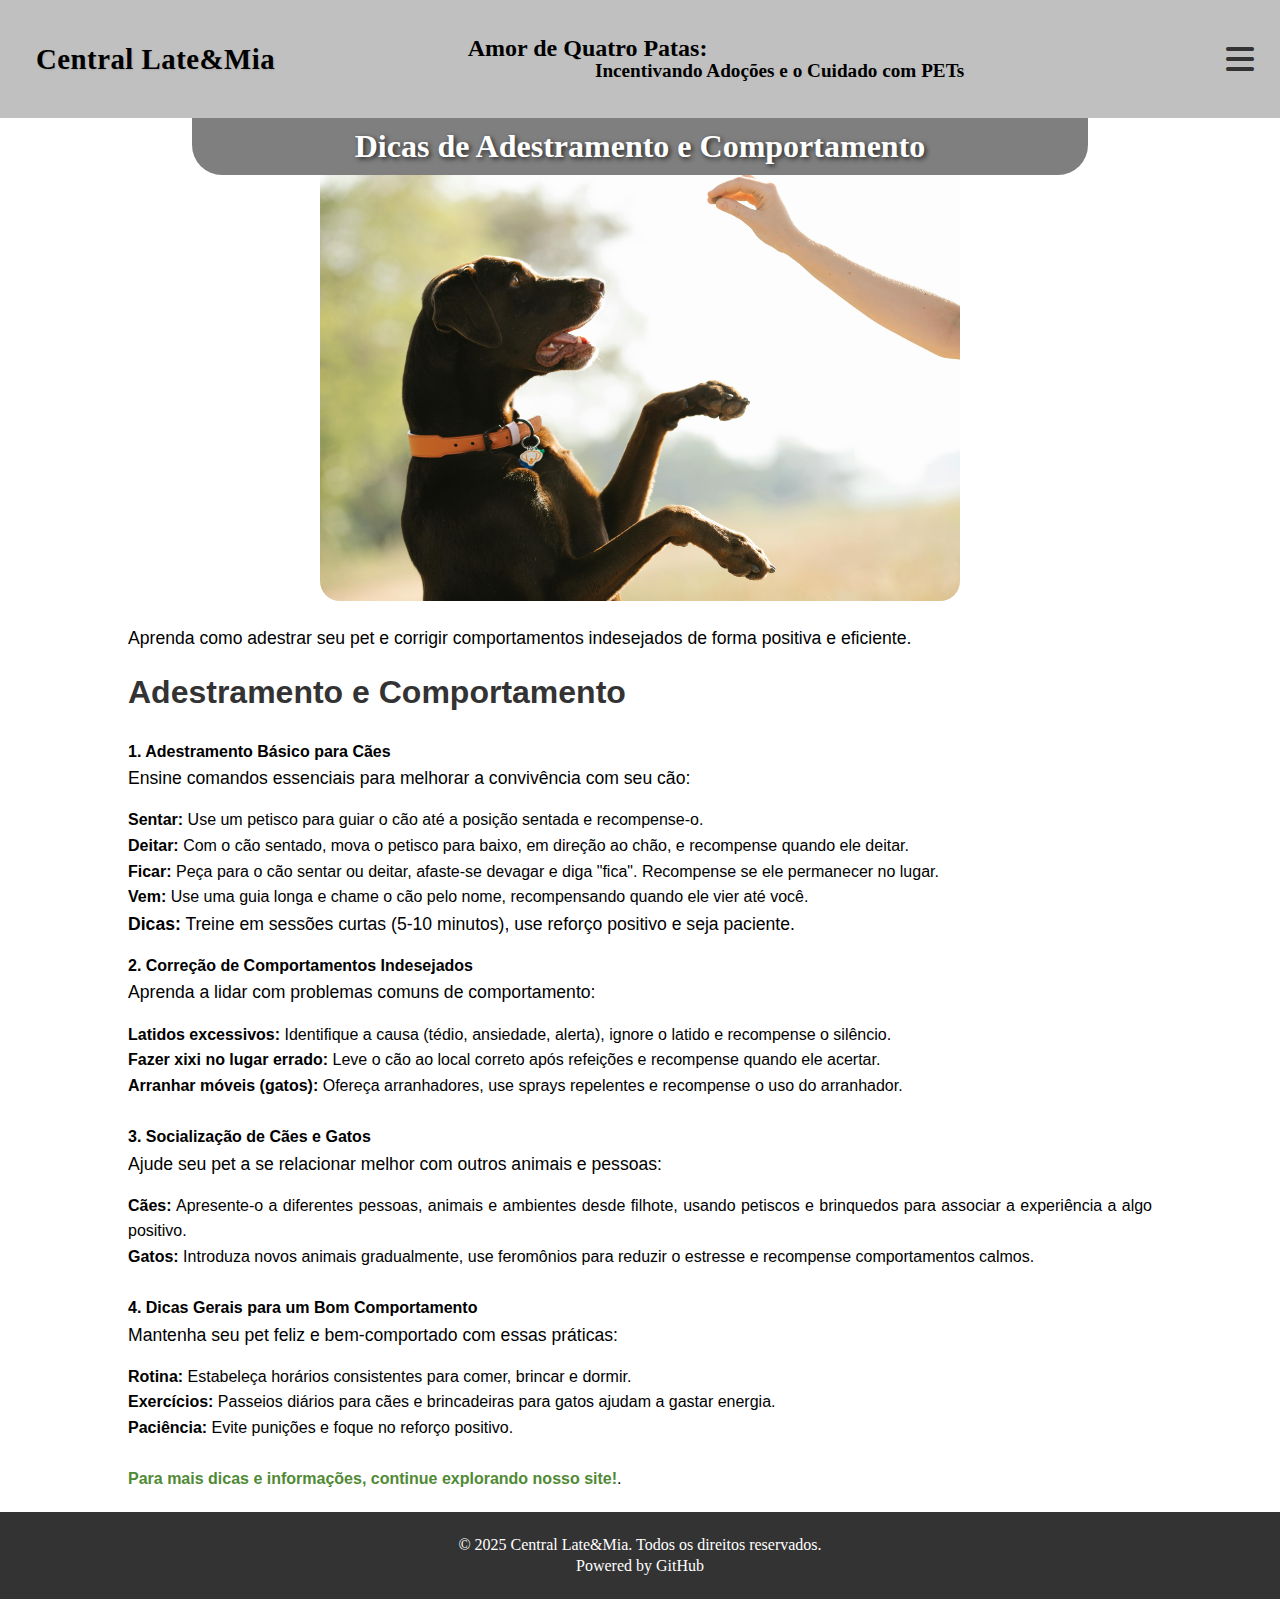
==== adestramento.html @ bac104c6 "adicionado página de adestramento e atualiza títulos e ícones nas páginas existentes" ====
<!DOCTYPE html>
<html lang="pt-br">

<head>
  <meta charset="UTF-8">
    <meta name="viewport" content="width=device-width, initial-scale=1.0">
    <link rel="icon" type="image/x-icon" href="./src/assets/favicon.ico">
    <title>Portal Late&Mia</title>

  <link rel="stylesheet" href="./src/styles/reset.css" />
  <link rel="stylesheet" href="./src/styles/vars.css" />
  <link rel="stylesheet" href="./src/styles/body.css" />
  <link rel="stylesheet" href="./src/styles/header.css" />
  <link rel="stylesheet" href="./src/styles/footer.css">
  <link rel="stylesheet" href="./src/styles/pet-news.css" />

  <link rel="stylesheet" href="https://cdnjs.cloudflare.com/ajax/libs/font-awesome/6.4.0/css/all.min.css" />
</head>

<body>
  <div class="overlay" id="overlay"></div>
  <div class="sidebar-menu" id="sidebar-menu">
    <ul>
      <li><a href="./castrar.html">Beneficios da castração</a></li>
      <li><a href="./vacinar.html">Beneficios da Vacinação</a></li>
      <li>
        <a href="./adotar.html">Por que adotar um pet? Conheça seus benefícios</a>
      </li>
    </ul>
  </div>
  <header>
    <nav class="header__container">
      <a href="./index.html">
        <h1 class="main_title">Central Late&Mia</h1>
      </a>

      <div class="slogan">
        <h1 class="strong-text">Amor de Quatro Patas: </h1>
        <h2>Incentivando Adoções e o Cuidado com PETs</h2>
      </div>

      <button class="sidebar" id="sidebar-toggle">
        <i class="fa-solid fa-bars"></i>
      </button>
    </nav>
  </header>

  <!-- Seção de imagem centralizada e matéria -->
  <main>
    <section class="image-container">
      <div class="title-overlay">Dicas de Adestramento e Comportamento</div>
      <img src="./src/assets/news/adestramento.jpeg" alt="foto de recebendo um petisco" class="large-image" />
    </section>

    <section class="content-container">
      <div class="container">
        
        <p>Aprenda como adestrar seu pet e corrigir comportamentos indesejados de forma positiva e eficiente.</p>

        <h2>Adestramento e Comportamento</h2>
        
        <h3>1. Adestramento Básico para Cães</h3>
        <p>Ensine comandos essenciais para melhorar a convivência com seu cão:</p>
        <ul>
            <li><strong>Sentar:</strong> Use um petisco para guiar o cão até a posição sentada e recompense-o.</li>
            <li><strong>Deitar:</strong> Com o cão sentado, mova o petisco para baixo, em direção ao chão, e recompense quando ele deitar.</li>
            <li><strong>Ficar:</strong> Peça para o cão sentar ou deitar, afaste-se devagar e diga "fica". Recompense se ele permanecer no lugar.</li>
            <li><strong>Vem:</strong> Use uma guia longa e chame o cão pelo nome, recompensando quando ele vier até você.</li>
        </ul>
        <p><strong>Dicas:</strong> Treine em sessões curtas (5-10 minutos), use reforço positivo e seja paciente.</p>

        <h3>2. Correção de Comportamentos Indesejados</h3>
        <p>Aprenda a lidar com problemas comuns de comportamento:</p>
        <ul>
            <li><strong>Latidos excessivos:</strong> Identifique a causa (tédio, ansiedade, alerta), ignore o latido e recompense o silêncio.</li>
            <li><strong>Fazer xixi no lugar errado:</strong> Leve o cão ao local correto após refeições e recompense quando ele acertar.</li>
            <li><strong>Arranhar móveis (gatos):</strong> Ofereça arranhadores, use sprays repelentes e recompense o uso do arranhador.</li>
        </ul>
        <br>
        <h3>3. Socialização de Cães e Gatos</h3>
        <p>Ajude seu pet a se relacionar melhor com outros animais e pessoas:</p>
        <ul>
            <li><strong>Cães:</strong> Apresente-o a diferentes pessoas, animais e ambientes desde filhote, usando petiscos e brinquedos para associar a experiência a algo positivo.</li>
            <li><strong>Gatos:</strong> Introduza novos animais gradualmente, use feromônios para reduzir o estresse e recompense comportamentos calmos.</li>
        </ul>
        <br>
        <h3>4. Dicas Gerais para um Bom Comportamento</h3>
        <p>Mantenha seu pet feliz e bem-comportado com essas práticas:</p>
        <ul>
            <li><strong>Rotina:</strong> Estabeleça horários consistentes para comer, brincar e dormir.</li>
            <li><strong>Exercícios:</strong> Passeios diários para cães e brincadeiras para gatos ajudam a gastar energia.</li>
            <li><strong>Paciência:</strong> Evite punições e foque no reforço positivo.</li>
        </ul>
        <br>
        <span class="highlight">Para mais dicas e informações, continue explorando nosso site!</span>.
      </div>
    </section>
  </main>
  <footer>
    <div class="footer-content">
      <p>&copy; 2025 Central Late&Mia. Todos os direitos reservados.</p>
      <p>Powered by <a href="https://github.com/Leturnos/Extensionista-II">GitHub</a></p>
    </div>
  </footer>

  <script src="./script.js"></script>
</body>

</html>
---- src/styles/vars.css ----
:root{
    /* font */
    --font-segoe-ui: 'Segoe UI', Tahoma, Geneva, Verdana, sans-serif;

    /* colors */
    --white-color: #fff;
    --header-bg-color: #c0c0c0;
    --search-bg-color: #242424;
    --sidebar-bg-color: #f0f0f0;
    --sidebar-text-color: #333;
    --card-text-color: #000;
    --card-bg-color: #c2c2c2;
    --dot-bg-color: #ccc;
    --dot-active-color: #555;
    --overlay-bg-color: rgba(0, 0, 0, 0.5);
    --container-border-color: #242424;
}
---- src/styles/body.css ----
body {
    margin: 0;
    background-color: var(--white-color);
}

.card ,
.header__container a{
    text-decoration: none;
    color: unset;
}

.portfolio-item a {
    text-decoration: underline;
    color: blue;
}

.overlay {
    position: fixed;
    top: 0;
    right: 0;
    width: 100%;
    height: 100%;
    background-color: var(--overlay-bg-color);
    z-index: 999;
    display: none;
}

.overlay.active {
    display: block;
}

.sidebar-menu {
    position: fixed;
    top: 0;
    right: 0;
    height: 100%;
    width: 25vw;
    min-width: 300px;
    background-color: rgba(255, 254, 254, 0.8);
    transform: translateX(100%);
    transition: transform 0.3s ease-in-out;
    z-index: 1000;
    padding: 20px;
}

.sidebar-menu.open {
    transform: translateX(0);
}

.sidebar-menu ul {
    margin-top: 12vh;
    list-style: none;
    padding: 0;
}

.sidebar-menu li {
    padding: 15px 20px;
    margin-bottom: 10px;
    text-align: left;
    border-radius: 8px;
    /* Borda arredondada */
    transition: background-color 0.3s ease, transform 0.3s ease;
}

.sidebar-menu a {
    color: white;
    text-decoration: none;
    font-size: 18px;
    font-family: 'Arial', sans-serif;
    display: block;
    transition: color 0.3s ease, transform 0.3s ease;
    padding-left: 10px;
}

.sidebar-menu li:hover {
    background-color: rgba(255, 255, 255, 0.1);
    /* Leve destaque */
    transform: scale(1.05);
    /* Leve aumento de tamanho */
}

/* hover nos links */
.sidebar-menu a:hover {
    color: #00bcd4;
    /* coloquei cor ao passar o mouse */
    padding-left: 20px;
    /* desloca pra esquerda */
    transform: translateX(5px);
    /* pequeno movimento de deslizar para a direita */
}

.sidebar-menu ul li a {
    color: rgb(8, 7, 7);
    text-decoration: none;
    font-size: 1.2rem;
    display: flex;
    align-items: center;
    padding: 10px 20px;
    border: 2px solid #00bcd4;
    border-radius: 25px;
    margin: 1px 0;
    background-color: #fff;
    transition: all 0.3s ease;
}

/* Efeito de hover para o link/botão */
.sidebar-menu ul li a:hover {
    background-color: #00bcd4;
    /* muda a cor do fundo ao passar o mouse */
    color: white;
    /* muda a cor do texto no hover */
    border-color: #008c9e;
    /* borda tambem muda no hover */
    transform: translateX(5px);
    /* se move pra direita, igual fizemos com a sidebar */
}

/* Efeito de foco*/
.sidebar-menu ul li a:focus {
    outline: none;
    box-shadow: 0 0 10px rgba(0, 188, 212, 0.5);
    /* sombra no foco */
}

.sidebar-menu ul li a i {
    margin-right: 10px;
    font-size: 1.5rem;
}

.modal {
    display: none;
    /* Oculto inicialmente */
    position: fixed;
    top: 0;
    left: 0;
    width: 100%;
    height: 100%;
    background: rgba(0, 0, 0, 0.5);
    justify-content: center;
    align-items: center;
    z-index: 9999;
}

.modal-content {
    background: #fff;
    padding: 20px;
    border-radius: 8px;
    text-align: center;
    position: relative;
    width: 50%;
    max-width: 500px;
    box-shadow: 0px 4px 10px rgba(0, 0, 0, 0.2);
    transform: translateY(-20px);
    /* Efeito inicial */
    opacity: 0;
    transition: transform 0.3s ease, opacity 0.3s ease;
}

/* Quando a classe .show for adicionada, a animação é ativada */
.modal.show .modal-content {
    transform: translateY(0);
    opacity: 1;
}

/* Botão fechar */
.close {
    position: absolute;
    top: 10px;
    right: 15px;
    font-size: 24px;
    font-weight: bold;
    color: #000;
    cursor: pointer;
}

.modal-title {
    margin-bottom: 10px;
}

@media (max-width: 560px) {
    .sidebar-menu {
        width: 100%;
    }

    .sidebar-menu li {
        margin-right: 40px;
    }
}
---- src/styles/header.css ----
/* Ajuste do Header */
.header__container {
    display: flex;
    align-items: center;
    justify-content: center;
    height: 12vh;
    padding: 5px 20px;
    background-color: var(--header-bg-color);
    position: fixed;
    top: 0;
    left: 0;
    right: 0;
    z-index: 1000;
}

.main_title {
    font-weight: 700;
    font-size: 1.8rem;
    color: #000000;
    text-shadow: 1px 1px 2px rgba(0, 0, 0, 0.1);
    letter-spacing: 0.5px;
    transition: all 0.4s ease;
    margin-left: 1rem;
}

.main_title:hover {
    color: #da5c82;
    text-shadow: 1px 1px 5px rgba(0, 0, 0, 0.3);
}

.slogan {
    flex: 1;
    text-align: center;
    display: flex;
    flex-direction: column;
    align-items: center;
    justify-content: center;
}

.slogan h1 {
    font-weight: 700;
    font-size: 1.5rem;
    margin-right: 25vw;
}

.slogan h2 {
    margin: 0;
    line-height: 1.1;
    font-size: 1.2rem;
    margin-left: 5vw;
}

.sidebar {
    background: none;
    border: none;
    cursor: pointer;
    font-size: 2rem;
    color: #333;
    padding: 10px;
    border-radius: 8px;
    transition: background 0.3s ease, transform 0.2s ease;
    display: flex;
    align-items: center;
    justify-content: center;
    width: 40px;
    height: 40px;
}

.sidebar:hover {
    background: rgba(0, 0, 0, 0.1);
    transform: scale(1.1);
}

/* RESPONSIVIDADE */
@media (max-width: 768px) {
    .title {
        font-size: 1.5rem;
    }

    .slogan {
        align-items: flex-start;
        margin-left: 2vw;
    }

    .slogan h1 {
        margin-right: 0;
        font-size: 1.2rem;
    }

    .slogan h2 {
        margin-left: 0;
        font-size: 1rem;
    }
}

@media (max-width: 640px) {
    .slogan{
        opacity: 0;
    }
}

@media (max-width: 440px) {
    .header__container { 
        gap: 6rem;
    }

    .slogan{
        display: none;
    }
}
---- src/styles/footer.css ----
footer {
    background-color: #333;
    color: #fff;
    text-align: center;
    padding: 20px 0;
    position: relative;
    bottom: 0;
    width: 100%;
}

.footer-content p {
    margin: 5px 0;
}

.footer-content a {
    color: #fff;
    text-decoration: none;
}

.footer-content a:hover {
    text-decoration: underline;
}
---- src/styles/pet-news.css ----
/* CSS para as paginas de matéria */
.image-container {
    position: relative;
    text-align: center;
    margin-top: 13vh;
    margin-bottom: 20px;
}

.large-image {
    width: 50vw;
    height: auto;
    border-radius: 0 0 20px 20px;
}

.title-overlay {
    position: relative;
    font-size: 2rem;
    font-weight: bold;
    color: white;
    text-shadow: 2px 2px 5px rgba(0, 0, 0, 0.7);
    background: rgba(0, 0, 0, 0.5);
    padding: 1vw;
    border-radius: 0 0 30px 30px;
    margin: 0 15vw 0 15vw;
}

/* Estilo para o conteúdo da matéria */
.content-container {
    width: 80%;
    margin: 20px auto;
    font-family: Arial, sans-serif;
    line-height: 1.6;  
    text-align: justify;
    hyphens: auto;
}

.content-container h2 {
    font-size: 2rem;
    color: #333;
    margin-bottom: 20px;
}

.content-container p {
    font-size: 1.1rem;
    margin-bottom: 15px; 
}

.highlight {
    font-weight: bold;
    color: #508a35;
}
.contact {
    margin-top: 20px;
    font-size: 0.9em;
    color: #555;
}

/* Responsividade para telas pequenas */
@media (max-width: 1024px) {
    .content-container {
        width: 90%;
    }

    .large-image {
        width: 60%;
    }

    .title-overlay{
        margin: 0 10vw 0 10vw;
    }
}

@media (max-width: 768px) {
    .content-container {
        width: 90%;
       
    }

    .large-image {
        width: 100%;
        border-radius: 0;
    }

    .title-overlay{
        margin: 0;
        border-radius: 0;
    }

    .content-container p {
        font-size: 0.9rem;
    }
}
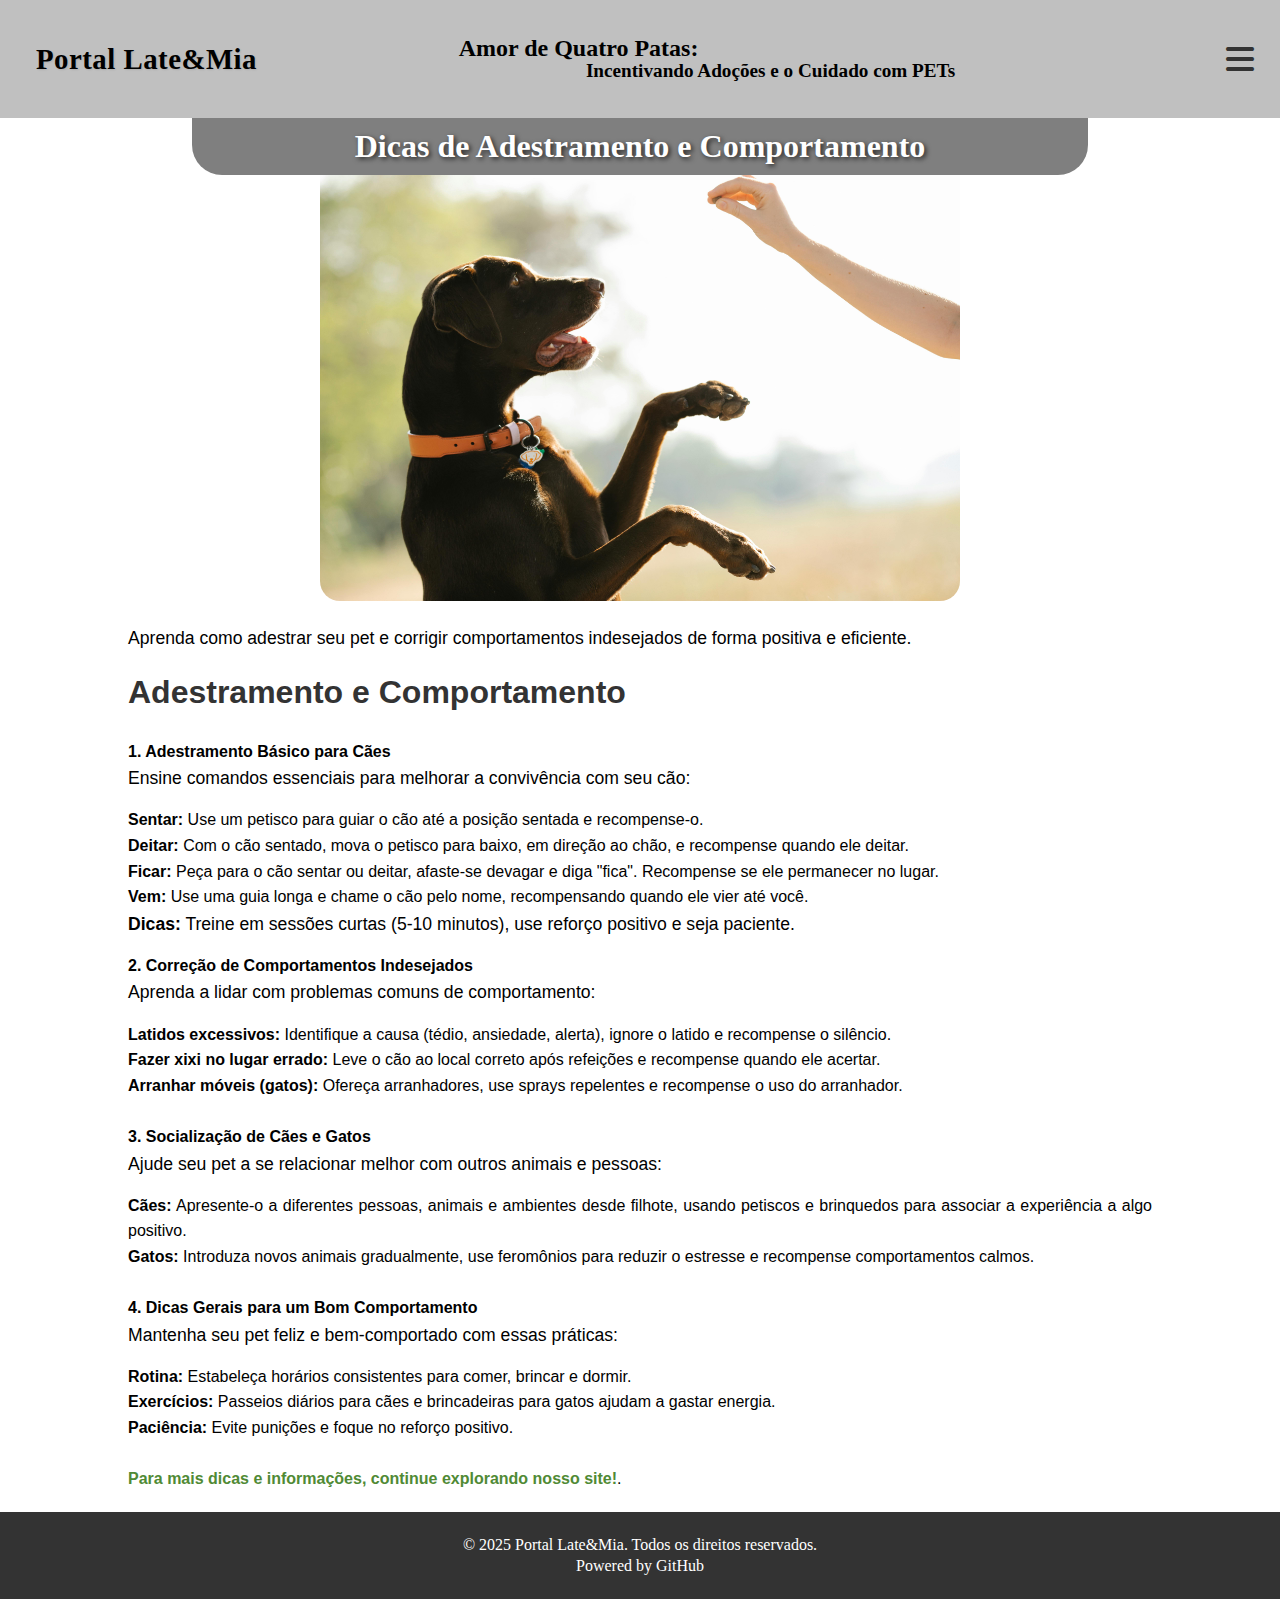
==== commit d616bd3a: "pagina dos postos permanentes e um monte de ajustes" ====
--- a/adestramento.html
+++ b/adestramento.html
@@ -31,11 +31,11 @@
   <header>
     <nav class="header__container">
       <a href="./index.html">
-        <h1 class="main_title">Central Late&Mia</h1>
+        <h1 class="main_title">Portal Late&Mia</h1>
       </a>
 
       <div class="slogan">
-        <h1 class="strong-text">Amor de Quatro Patas: </h1>
+        <h1>Amor de Quatro Patas: </h1>
         <h2>Incentivando Adoções e o Cuidado com PETs</h2>
       </div>
 
@@ -45,11 +45,11 @@
     </nav>
   </header>
 
-  <!-- Seção de imagem centralizada e matéria -->
+  <!-- Seção de imagem Portalizada e matéria -->
   <main>
     <section class="image-container">
       <div class="title-overlay">Dicas de Adestramento e Comportamento</div>
-      <img src="./src/assets/news/adestramento.jpeg" alt="foto de recebendo um petisco" class="large-image" />
+      <img src="./src/assets/news/adestramento.jpeg" alt="foto de um cachorro recebendo um petisco" class="large-image" />
     </section>
 
     <section class="content-container">
@@ -98,7 +98,7 @@
   </main>
   <footer>
     <div class="footer-content">
-      <p>&copy; 2025 Central Late&Mia. Todos os direitos reservados.</p>
+      <p>&copy; 2025 Portal Late&Mia. Todos os direitos reservados.</p>
       <p>Powered by <a href="https://github.com/Leturnos/Extensionista-II">GitHub</a></p>
     </div>
   </footer>
--- a/src/styles/body.css
+++ b/src/styles/body.css
@@ -183,6 +183,6 @@
     }
 
     .sidebar-menu li {
-        margin-right: 40px;
+        margin-left: 20px;
     }
 }--- a/src/styles/pet-news.css
+++ b/src/styles/pet-news.css
@@ -34,6 +34,12 @@
     hyphens: auto;
 }
 
+.content-container h1 {
+    font-size: 2rem;
+    color: #333;
+    margin-bottom: 20px;
+}
+
 .content-container h2 {
     font-size: 2rem;
     color: #333;
@@ -53,6 +59,23 @@
     margin-top: 20px;
     font-size: 0.9em;
     color: #555;
+}
+
+table {
+    width: 100%;
+    margin: 20px;
+    border-collapse: separate;
+    border-spacing: 0 20px; /* espaçamento entre os blocos de tbody */
+    table-layout: fixed; /* Mantém as colunas alinhadas */
+}
+
+thead {
+    text-align: center;
+}
+
+th, td {
+    text-align: center; /* Alinha o conteúdo */
+    padding: 10px;
 }
 
 /* Responsividade para telas pequenas */
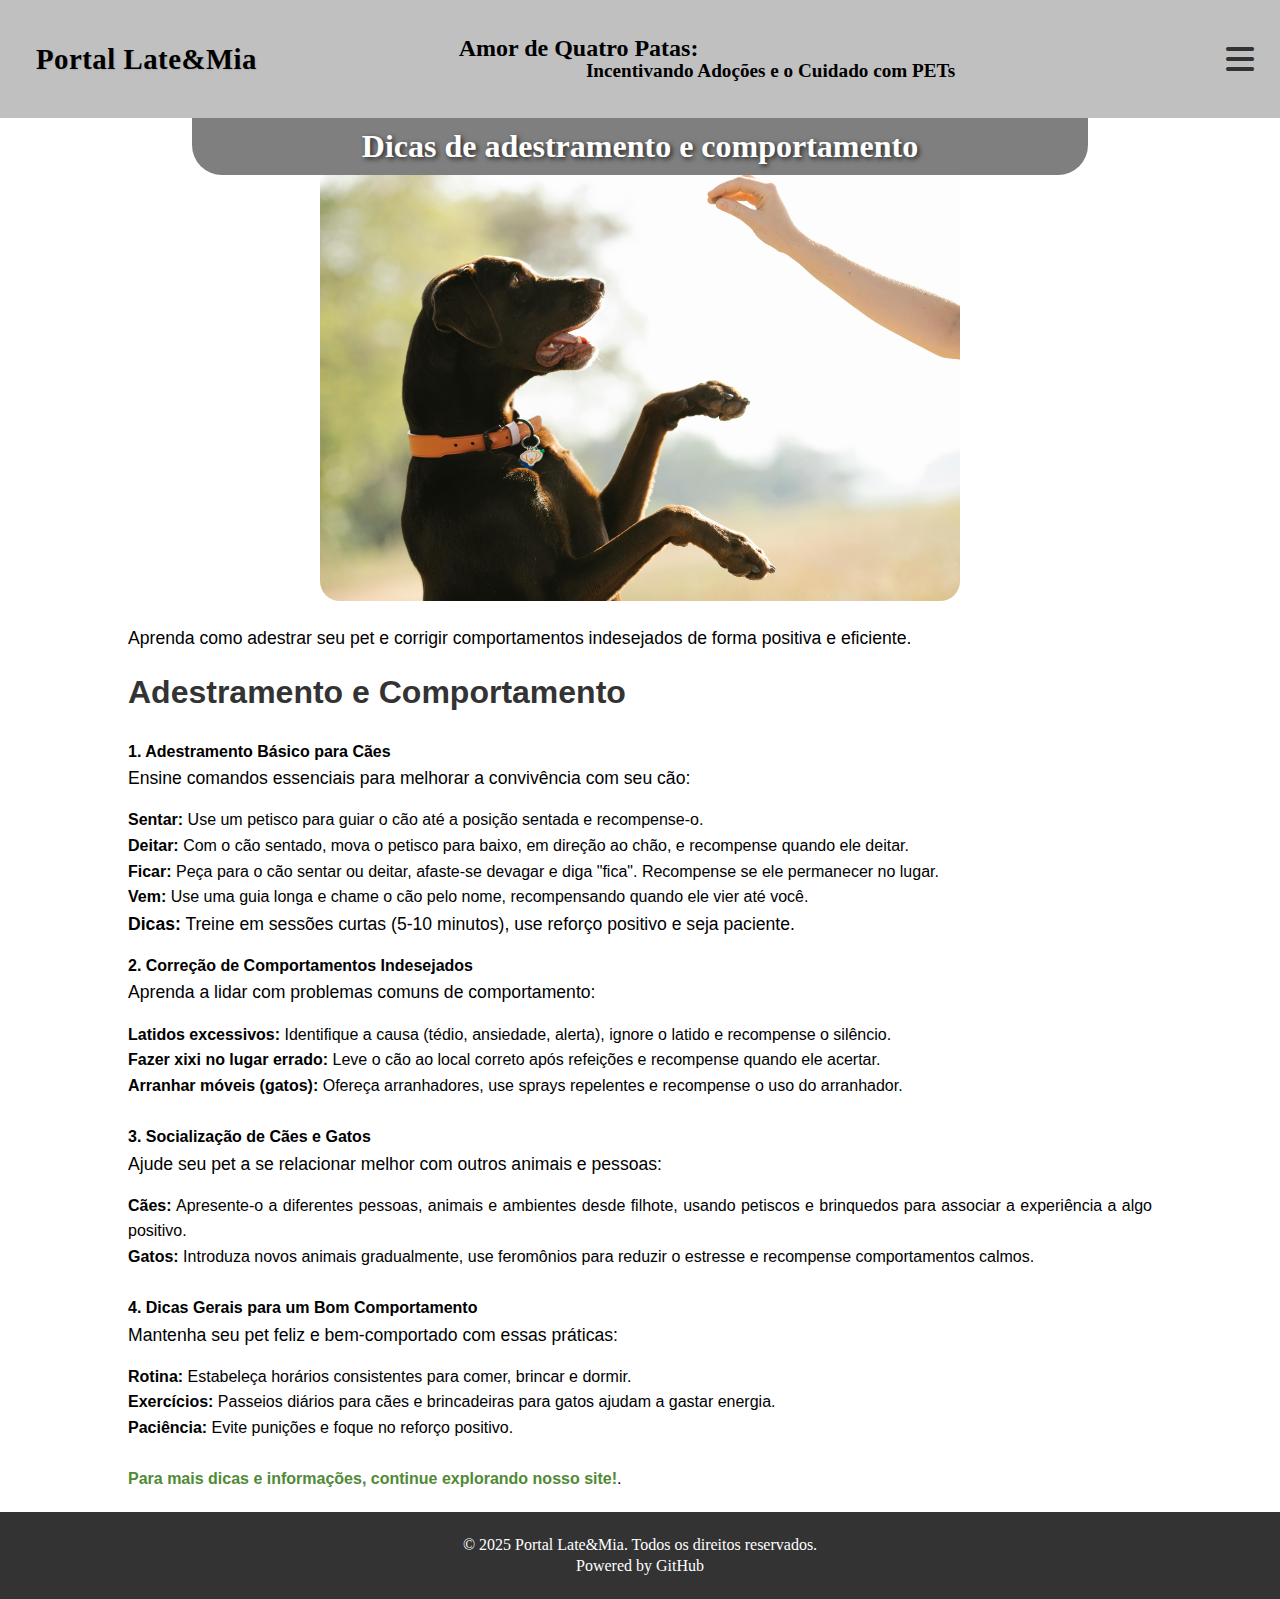
==== commit ab322b5b: "mais pequenos ajustes" ====
--- a/adestramento.html
+++ b/adestramento.html
@@ -3,9 +3,9 @@
 
 <head>
   <meta charset="UTF-8">
-    <meta name="viewport" content="width=device-width, initial-scale=1.0">
-    <link rel="icon" type="image/x-icon" href="./src/assets/favicon.ico">
-    <title>Portal Late&Mia</title>
+  <meta name="viewport" content="width=device-width, initial-scale=1.0">
+  <link rel="icon" type="image/x-icon" href="./src/assets/favicon.ico">
+  <title>Portal Late&Mia</title>
 
   <link rel="stylesheet" href="./src/styles/reset.css" />
   <link rel="stylesheet" href="./src/styles/vars.css" />
@@ -48,48 +48,58 @@
   <!-- Seção de imagem Portalizada e matéria -->
   <main>
     <section class="image-container">
-      <div class="title-overlay">Dicas de Adestramento e Comportamento</div>
-      <img src="./src/assets/news/adestramento.jpeg" alt="foto de um cachorro recebendo um petisco" class="large-image" />
+      <div class="title-overlay">Dicas de adestramento e comportamento</div>
+      <img src="./src/assets/news/adestramento.jpeg" alt="foto de um cachorro recebendo um petisco"
+        class="large-image" />
     </section>
 
     <section class="content-container">
       <div class="container">
-        
+
         <p>Aprenda como adestrar seu pet e corrigir comportamentos indesejados de forma positiva e eficiente.</p>
 
         <h2>Adestramento e Comportamento</h2>
-        
+
         <h3>1. Adestramento Básico para Cães</h3>
         <p>Ensine comandos essenciais para melhorar a convivência com seu cão:</p>
         <ul>
-            <li><strong>Sentar:</strong> Use um petisco para guiar o cão até a posição sentada e recompense-o.</li>
-            <li><strong>Deitar:</strong> Com o cão sentado, mova o petisco para baixo, em direção ao chão, e recompense quando ele deitar.</li>
-            <li><strong>Ficar:</strong> Peça para o cão sentar ou deitar, afaste-se devagar e diga "fica". Recompense se ele permanecer no lugar.</li>
-            <li><strong>Vem:</strong> Use uma guia longa e chame o cão pelo nome, recompensando quando ele vier até você.</li>
+          <li><strong>Sentar:</strong> Use um petisco para guiar o cão até a posição sentada e recompense-o.</li>
+          <li><strong>Deitar:</strong> Com o cão sentado, mova o petisco para baixo, em direção ao chão, e recompense
+            quando ele deitar.</li>
+          <li><strong>Ficar:</strong> Peça para o cão sentar ou deitar, afaste-se devagar e diga "fica". Recompense se
+            ele permanecer no lugar.</li>
+          <li><strong>Vem:</strong> Use uma guia longa e chame o cão pelo nome, recompensando quando ele vier até você.
+          </li>
         </ul>
         <p><strong>Dicas:</strong> Treine em sessões curtas (5-10 minutos), use reforço positivo e seja paciente.</p>
 
         <h3>2. Correção de Comportamentos Indesejados</h3>
         <p>Aprenda a lidar com problemas comuns de comportamento:</p>
         <ul>
-            <li><strong>Latidos excessivos:</strong> Identifique a causa (tédio, ansiedade, alerta), ignore o latido e recompense o silêncio.</li>
-            <li><strong>Fazer xixi no lugar errado:</strong> Leve o cão ao local correto após refeições e recompense quando ele acertar.</li>
-            <li><strong>Arranhar móveis (gatos):</strong> Ofereça arranhadores, use sprays repelentes e recompense o uso do arranhador.</li>
+          <li><strong>Latidos excessivos:</strong> Identifique a causa (tédio, ansiedade, alerta), ignore o latido e
+            recompense o silêncio.</li>
+          <li><strong>Fazer xixi no lugar errado:</strong> Leve o cão ao local correto após refeições e recompense
+            quando ele acertar.</li>
+          <li><strong>Arranhar móveis (gatos):</strong> Ofereça arranhadores, use sprays repelentes e recompense o uso
+            do arranhador.</li>
         </ul>
         <br>
         <h3>3. Socialização de Cães e Gatos</h3>
         <p>Ajude seu pet a se relacionar melhor com outros animais e pessoas:</p>
         <ul>
-            <li><strong>Cães:</strong> Apresente-o a diferentes pessoas, animais e ambientes desde filhote, usando petiscos e brinquedos para associar a experiência a algo positivo.</li>
-            <li><strong>Gatos:</strong> Introduza novos animais gradualmente, use feromônios para reduzir o estresse e recompense comportamentos calmos.</li>
+          <li><strong>Cães:</strong> Apresente-o a diferentes pessoas, animais e ambientes desde filhote, usando
+            petiscos e brinquedos para associar a experiência a algo positivo.</li>
+          <li><strong>Gatos:</strong> Introduza novos animais gradualmente, use feromônios para reduzir o estresse e
+            recompense comportamentos calmos.</li>
         </ul>
         <br>
         <h3>4. Dicas Gerais para um Bom Comportamento</h3>
         <p>Mantenha seu pet feliz e bem-comportado com essas práticas:</p>
         <ul>
-            <li><strong>Rotina:</strong> Estabeleça horários consistentes para comer, brincar e dormir.</li>
-            <li><strong>Exercícios:</strong> Passeios diários para cães e brincadeiras para gatos ajudam a gastar energia.</li>
-            <li><strong>Paciência:</strong> Evite punições e foque no reforço positivo.</li>
+          <li><strong>Rotina:</strong> Estabeleça horários consistentes para comer, brincar e dormir.</li>
+          <li><strong>Exercícios:</strong> Passeios diários para cães e brincadeiras para gatos ajudam a gastar energia.
+          </li>
+          <li><strong>Paciência:</strong> Evite punições e foque no reforço positivo.</li>
         </ul>
         <br>
         <span class="highlight">Para mais dicas e informações, continue explorando nosso site!</span>.
